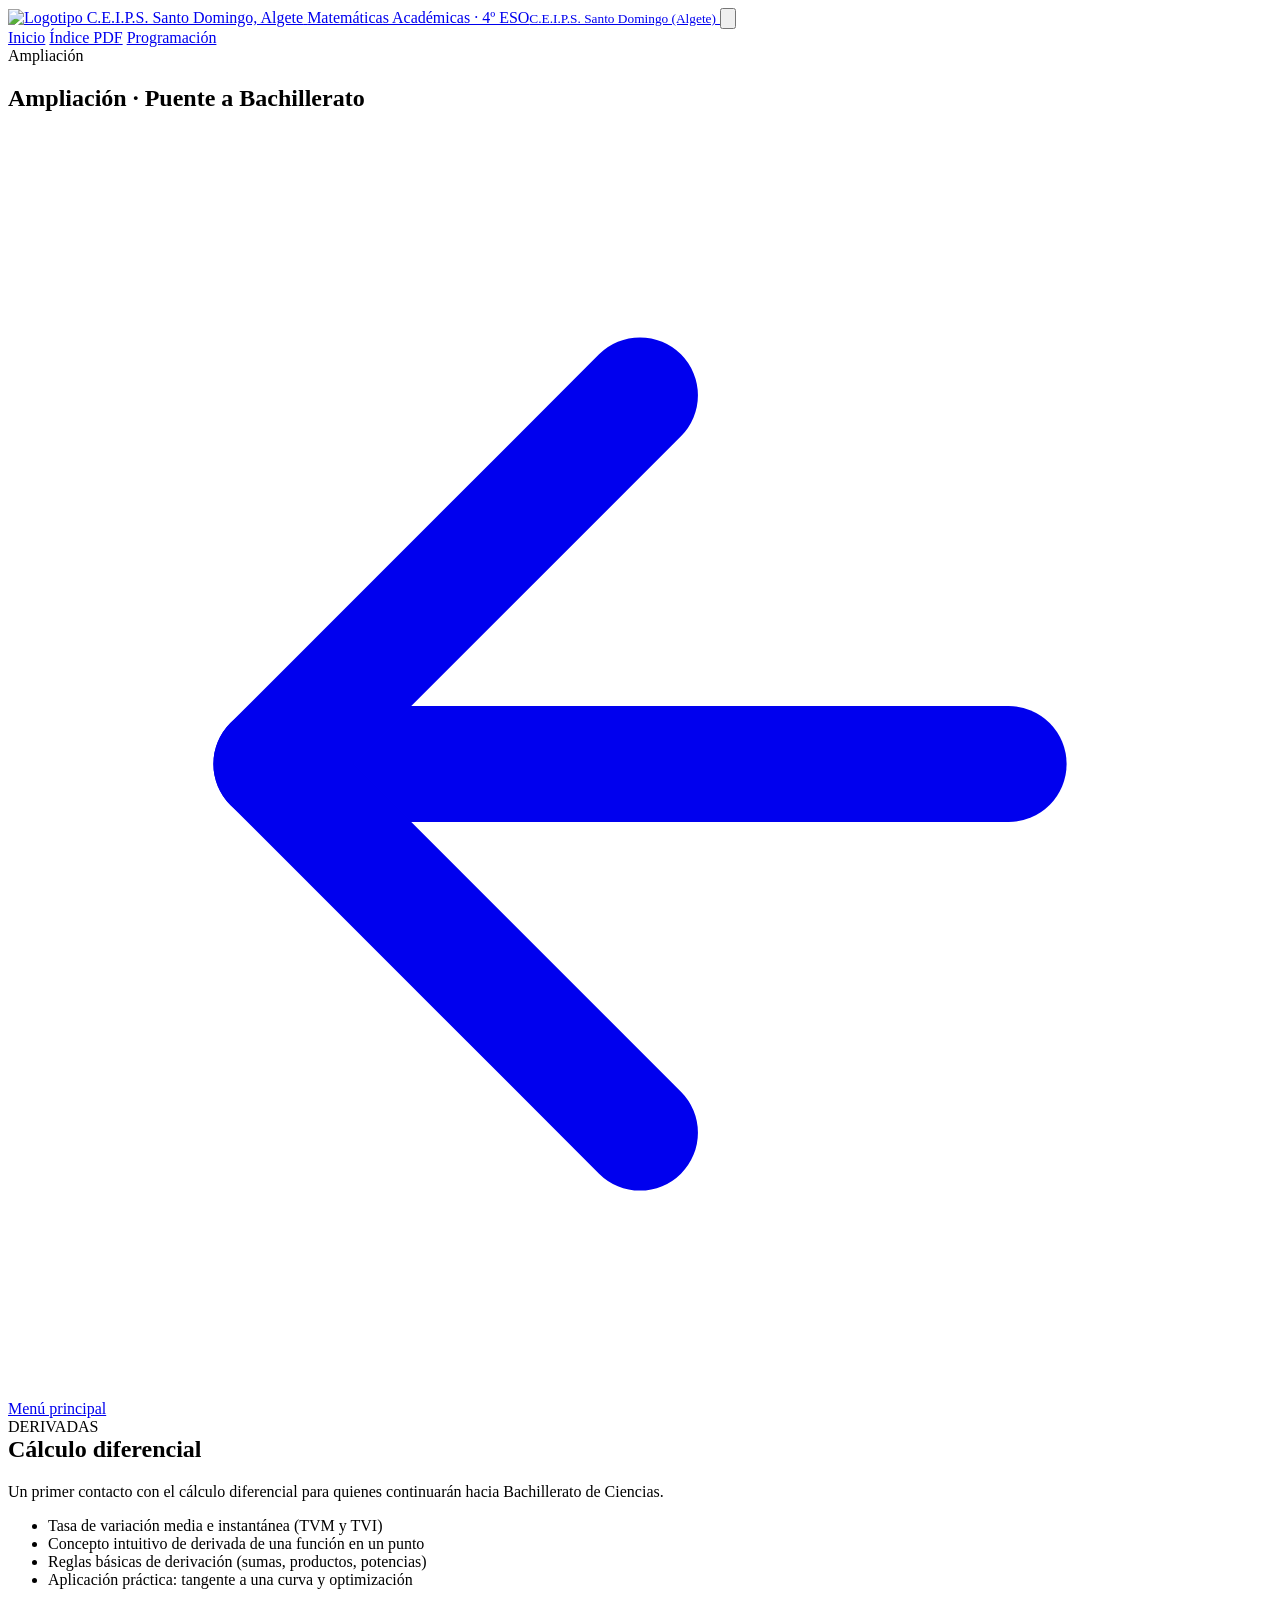
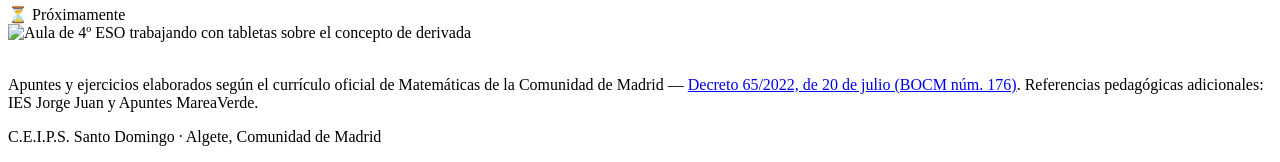
==== ampliacion.html @ df9bb8bc "Add files via upload" ====
<!DOCTYPE html>
<html lang="es">
<head>
  <meta charset="UTF-8">
  <meta name="viewport" content="width=device-width, initial-scale=1.0">
  <title>Ampliación · Puente a Bachillerato — Matemáticas 4º ESO</title>
  <meta name="description" content="Ampliación de cálculo diferencial: tasa de variación, concepto de derivada y reglas básicas de derivación.">
  <link rel="preconnect" href="https://fonts.googleapis.com">
  <link rel="preconnect" href="https://fonts.gstatic.com" crossorigin>
  <link href="https://fonts.googleapis.com/css2?family=Poppins:wght@500;600;700;800&family=Lato:wght@400;700;900&display=swap" rel="stylesheet">
  <link rel="icon" type="image/png" href="assets/img/logo.png">
  <link rel="stylesheet" href="css/base.css">
  <link rel="stylesheet" href="css/style.css">
  
</head>
<body>
  <header class="site-header">
    <div class="wrap">
      <a class="brand" href="index.html">
        <img src="assets/img/logo.png" alt="Logotipo C.E.I.P.S. Santo Domingo, Algete">
        <span class="brand-text">Matemáticas Académicas · 4º ESO<small>C.E.I.P.S. Santo Domingo (Algete)</small></span>
      </a>
      <button class="nav-toggle" data-nav-toggle aria-label="Abrir menú de navegación" aria-expanded="false">
        <svg viewBox="0 0 24 24" fill="none" stroke="currentColor" stroke-width="2" stroke-linecap="round"><path d="M4 6h16M4 12h16M4 18h16"/></svg>
      </button>
      <nav class="main-nav" data-main-nav>
        <a class="" href="index.html">Inicio</a>
        <a class="" href="indice.html">Índice PDF</a>
        <a class="" href="programacion.html">Programación</a>
      </nav>
    </div>
  </header>

  <main>
    <section class="bloque-banner" style="--bloque-tint:var(--bloque-amp-tint); --bloque-color:var(--bloque-amp)">
      <div class="wrap">
        <div class="titles">
          <span class="kicker">Ampliación</span>
          <h1>Ampliación · Puente a Bachillerato</h1>
        </div>
        <a class="btn back-btn" href="index.html"><svg viewBox="0 0 24 24" fill="none" stroke="currentColor" stroke-width="2.2" stroke-linecap="round" stroke-linejoin="round"><path d="M19 12H5"/><path d="M12 19l-7-7 7-7"/></svg> Menú principal</a>
      </div>
    </section>

    <section class="wrap temas-section">
      <div class="amp-layout">
        <div>
          <span class="tema-pill" style="background:var(--bloque-amp)">DERIVADAS</span>
          <h2 class="section-title" style="margin-top:var(--space-3)">Cálculo diferencial</h2>
          <p class="section-sub" style="margin-bottom:0">Un primer contacto con el cálculo diferencial para quienes
          continuarán hacia Bachillerato de Ciencias.</p>
          <ul><li>Tasa de variación media e instantánea (TVM y TVI)</li><li>Concepto intuitivo de derivada de una función en un punto</li><li>Reglas básicas de derivación (sumas, productos, potencias)</li><li>Aplicación práctica: tangente a una curva y optimización</li></ul>
          <span class="proximamente-tag">⏳ Próximamente</span>
        </div>
        <div class="amp-photo">
          <img src="assets/img/ampliacion.jpg" alt="Aula de 4º ESO trabajando con tabletas sobre el concepto de derivada">
        </div>
      </div>
    </section>
  </main>
  <footer class="site-footer">
    <div class="wrap">
      <img src="assets/img/logo.png" alt="" style="height:34px;opacity:.85" aria-hidden="true">
      <p>Apuntes y ejercicios elaborados según el currículo oficial de Matemáticas de la Comunidad de Madrid —
      <a href="https://www.bocm.es/eli/es-md/d/2022/07/20/65/con" target="_blank" rel="noopener">Decreto 65/2022, de 20 de julio (BOCM núm. 176)</a>.
      Referencias pedagógicas adicionales: IES Jorge Juan y Apuntes MareaVerde.</p>
      <p>C.E.I.P.S. Santo Domingo · Algete, Comunidad de Madrid</p>
    </div>
  </footer>
  <script src="js/app.js"></script>
</body>
</html>
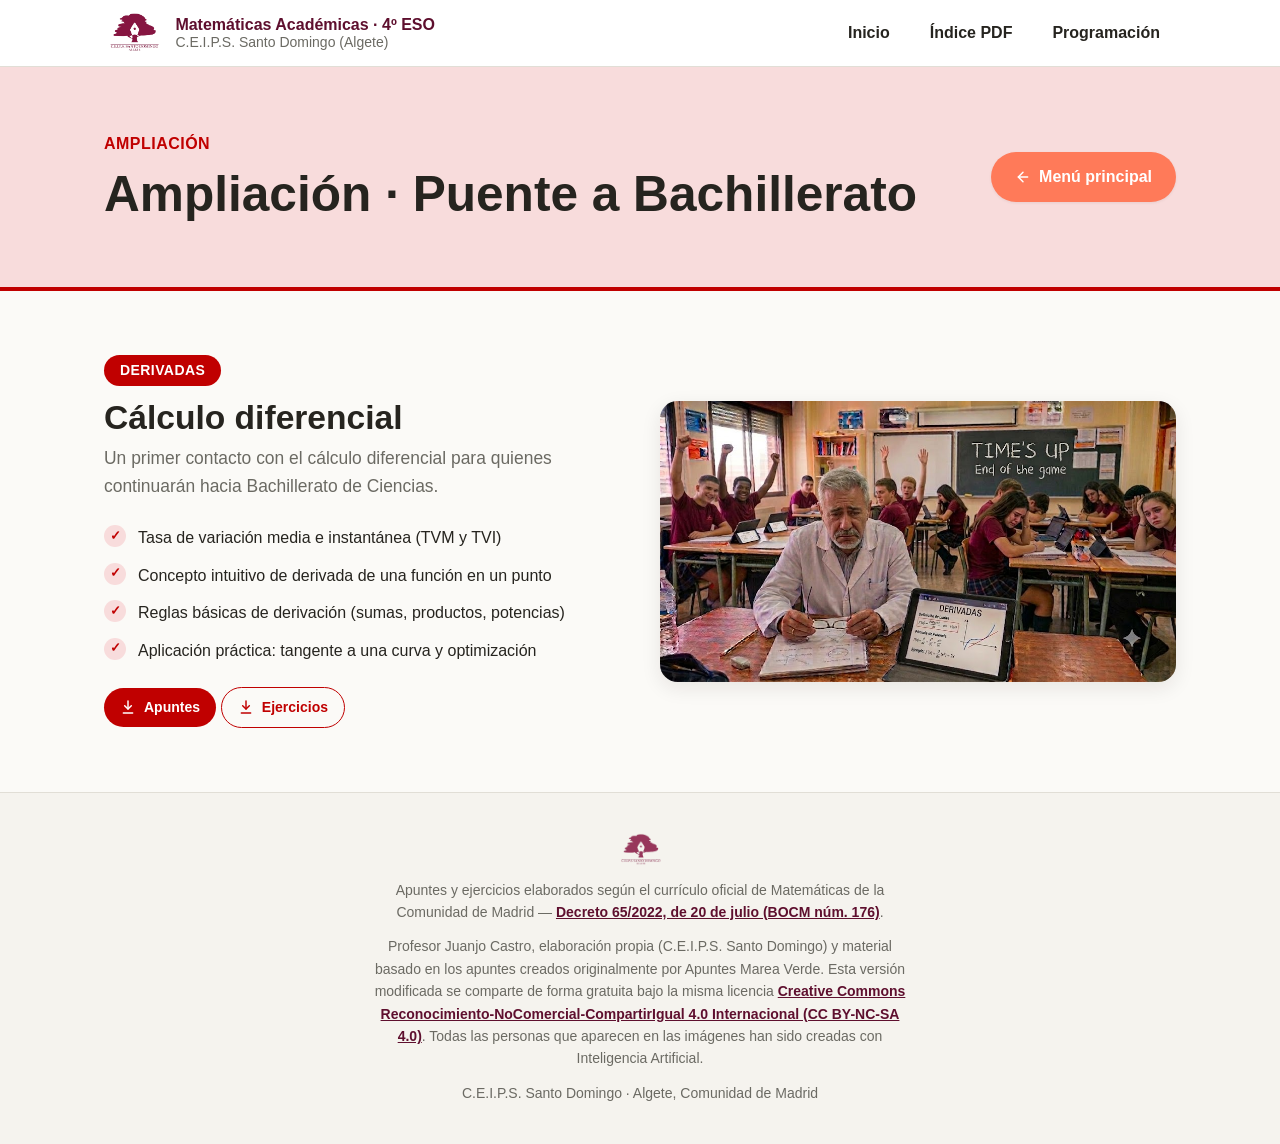
==== commit 8e326725: "Add files via upload" ====
--- a/ampliacion.html
+++ b/ampliacion.html
@@ -50,7 +50,10 @@
           <p class="section-sub" style="margin-bottom:0">Un primer contacto con el cálculo diferencial para quienes
           continuarán hacia Bachillerato de Ciencias.</p>
           <ul><li>Tasa de variación media e instantánea (TVM y TVI)</li><li>Concepto intuitivo de derivada de una función en un punto</li><li>Reglas básicas de derivación (sumas, productos, potencias)</li><li>Aplicación práctica: tangente a una curva y optimización</li></ul>
-          <span class="proximamente-tag">⏳ Próximamente</span>
+          <div class="btn-row">
+            <a class="btn btn-sm" style="--btn-color:var(--bloque-amp)" href="assets/pdf/T17_Apuntes_calculo_diferencial.pdf" target="_blank" rel="noopener"><svg viewBox="0 0 24 24" fill="none" stroke="currentColor" stroke-width="2.2" stroke-linecap="round" stroke-linejoin="round"><path d="M12 3v12"/><path d="M7 10l5 5 5-5"/><path d="M5 21h14"/></svg> Apuntes</a>
+            <a class="btn btn-sm btn-outline" style="--btn-color:var(--bloque-amp)" href="assets/pdf/T17_Ejercicios_calculo_diferencial.pdf" target="_blank" rel="noopener"><svg viewBox="0 0 24 24" fill="none" stroke="currentColor" stroke-width="2.2" stroke-linecap="round" stroke-linejoin="round"><path d="M12 3v12"/><path d="M7 10l5 5 5-5"/><path d="M5 21h14"/></svg> Ejercicios</a>
+          </div>
         </div>
         <div class="amp-photo">
           <img src="assets/img/ampliacion.jpg" alt="Aula de 4º ESO trabajando con tabletas sobre el concepto de derivada">
@@ -62,8 +65,11 @@
     <div class="wrap">
       <img src="assets/img/logo.png" alt="" style="height:34px;opacity:.85" aria-hidden="true">
       <p>Apuntes y ejercicios elaborados según el currículo oficial de Matemáticas de la Comunidad de Madrid —
-      <a href="https://www.bocm.es/eli/es-md/d/2022/07/20/65/con" target="_blank" rel="noopener">Decreto 65/2022, de 20 de julio (BOCM núm. 176)</a>.
-      Referencias pedagógicas adicionales: IES Jorge Juan y Apuntes MareaVerde.</p>
+      <a href="https://www.bocm.es/eli/es-md/d/2022/07/20/65/con" target="_blank" rel="noopener">Decreto 65/2022, de 20 de julio (BOCM núm. 176)</a>.</p>
+      <p>Profesor Juanjo Castro, elaboración propia (C.E.I.P.S. Santo Domingo) y material basado en los apuntes creados
+      originalmente por Apuntes Marea Verde. Esta versión modificada se comparte de forma gratuita bajo la misma licencia
+      <a href="https://creativecommons.org/licenses/by-nc-sa/4.0/deed.es" target="_blank" rel="noopener">Creative Commons Reconocimiento-NoComercial-CompartirIgual 4.0 Internacional (CC BY-NC-SA 4.0)</a>.
+      Todas las personas que aparecen en las imágenes han sido creadas con Inteligencia Artificial.</p>
       <p>C.E.I.P.S. Santo Domingo · Algete, Comunidad de Madrid</p>
     </div>
   </footer>
--- a/css/base.css
+++ b/css/base.css
@@ -0,0 +1,61 @@
+/* base.css — reset y fundamentos, ver skill website-building */
+*, *::before, *::after { box-sizing: border-box; margin: 0; padding: 0; }
+
+html {
+  -webkit-text-size-adjust: none;
+  text-size-adjust: none;
+  -webkit-font-smoothing: antialiased;
+  -moz-osx-font-smoothing: grayscale;
+  text-rendering: optimizeLegibility;
+  scroll-behavior: smooth;
+  scroll-padding-top: 90px;
+}
+
+body {
+  min-height: 100dvh;
+  line-height: 1.6;
+  font-family: var(--font-body, sans-serif);
+  font-size: var(--text-base);
+  color: var(--color-text);
+  background-color: var(--color-bg);
+}
+
+img, picture, video, canvas, svg { display: block; max-width: 100%; height: auto; }
+ul[role="list"], ol[role="list"] { list-style: none; }
+input, button, textarea, select { font: inherit; color: inherit; }
+
+h1, h2, h3, h4, h5, h6 { text-wrap: balance; line-height: 1.18; }
+p, li, figcaption { text-wrap: pretty; }
+
+::selection { background: color-mix(in oklab, var(--color-primary) 25%, transparent); color: var(--color-text); }
+
+:focus-visible {
+  outline: 2px solid var(--color-primary);
+  outline-offset: 3px;
+  border-radius: var(--radius-sm);
+}
+
+@media (prefers-reduced-motion: reduce) {
+  *, *::before, *::after {
+    animation-duration: 0.01ms !important;
+    animation-iteration-count: 1 !important;
+    transition-duration: 0.01ms !important;
+    scroll-behavior: auto !important;
+  }
+}
+
+button { cursor: pointer; background: none; border: none; }
+table { border-collapse: collapse; width: 100%; }
+
+a, button, [role="button"] {
+  transition: color 180ms cubic-bezier(.16,1,.3,1),
+              background 180ms cubic-bezier(.16,1,.3,1),
+              border-color 180ms cubic-bezier(.16,1,.3,1),
+              box-shadow 180ms cubic-bezier(.16,1,.3,1),
+              transform 180ms cubic-bezier(.16,1,.3,1);
+}
+
+.sr-only {
+  position: absolute; width: 1px; height: 1px; padding: 0; margin: -1px;
+  overflow: hidden; clip: rect(0,0,0,0); white-space: nowrap; border-width: 0;
+}
--- a/css/style.css
+++ b/css/style.css
@@ -0,0 +1,388 @@
+/* ============================================================
+   MATEMÁTICAS 4º ESO — C.E.I.P.S. SANTO DOMINGO (Algete)
+   Sitio de apuntes y ejercicios — réplica fiel del PPTX origen
+   ============================================================ */
+
+:root {
+  /* Tipografía fluida */
+  --text-xs: clamp(0.78rem, 0.74rem + 0.2vw, 0.875rem);
+  --text-sm: clamp(0.9rem, 0.85rem + 0.25vw, 1rem);
+  --text-base: clamp(1rem, 0.96rem + 0.2vw, 1.09rem);
+  --text-lg: clamp(1.15rem, 1.05rem + 0.5vw, 1.4rem);
+  --text-xl: clamp(1.5rem, 1.25rem + 1.1vw, 2.1rem);
+  --text-2xl: clamp(1.9rem, 1.35rem + 2.4vw, 3.1rem);
+  --text-hero: clamp(2.3rem, 1.4rem + 3.6vw, 4rem);
+
+  /* Espaciado (base 4px) */
+  --space-1: 0.25rem; --space-2: 0.5rem; --space-3: 0.75rem;
+  --space-4: 1rem; --space-5: 1.25rem; --space-6: 1.5rem;
+  --space-8: 2rem; --space-10: 2.5rem; --space-12: 3rem;
+  --space-16: 4rem; --space-20: 5rem; --space-24: 6rem;
+
+  /* Superficies */
+  --color-bg: #FBFAF7;
+  --color-surface: #FFFFFF;
+  --color-surface-2: #F5F3EE;
+  --color-border: #E1DED6;
+  --color-text: #26241F;
+  --color-text-muted: #6B6A63;
+  --color-text-faint: #A9A79E;
+
+  /* Marca del centro (logo maroon) */
+  --color-brand: #851540;
+  --color-brand-dark: #5E0F2E;
+
+  /* Bloque A · Sentido Numérico */
+  --bloque-a: #1E3A8A;
+  --bloque-a-tint: #DCE7FA;
+  /* Bloque B · Álgebra */
+  --bloque-b: #047857;
+  --bloque-b-tint: #DAF0E7;
+  /* Bloque C · Medida */
+  --bloque-c: #B45309;
+  --bloque-c-tint: #FBE9D6;
+  /* Bloque D · Geometría */
+  --bloque-d: #6D28D9;
+  --bloque-d-tint: #ECE4F8;
+  /* Bloque E · Funciones */
+  --bloque-e: #BE185D;
+  --bloque-e-tint: #FCE4EE;
+  --bloque-e-accent: #EAB308;
+  /* Bloque F · Estocástico */
+  --bloque-f: #0E7490;
+  --bloque-f-tint: #DCF0F5;
+  --bloque-f-accent: #DC2626;
+  /* Ampliación */
+  --bloque-amp: #C00000;
+  --bloque-amp-tint: #F8DCDC;
+
+  --radius-sm: 0.4rem;
+  --radius-md: 0.7rem;
+  --radius-lg: 1.1rem;
+  --radius-full: 9999px;
+
+  --shadow-sm: 0 1px 3px rgba(30,20,10,0.07);
+  --shadow-md: 0 6px 20px rgba(30,20,10,0.09);
+  --shadow-lg: 0 16px 40px rgba(30,20,10,0.14);
+
+  --font-display: 'Poppins', 'Segoe UI', sans-serif;
+  --font-body: 'Lato', 'Segoe UI', sans-serif;
+
+  --content-default: 1120px;
+  --content-narrow: 760px;
+}
+
+/* ---------------- Layout helpers ---------------- */
+.wrap {
+  max-width: var(--content-default);
+  margin-inline: auto;
+  padding-inline: var(--space-6);
+}
+.wrap-narrow {
+  max-width: var(--content-narrow);
+  margin-inline: auto;
+  padding-inline: var(--space-6);
+}
+section { padding-block: clamp(var(--space-12), 6vw, var(--space-24)); }
+
+/* ---------------- Header ---------------- */
+.site-header {
+  position: sticky; top: 0; z-index: 50;
+  background: rgba(255,255,255,0.92);
+  backdrop-filter: blur(10px);
+  border-bottom: 1px solid var(--color-border);
+}
+.site-header .wrap {
+  display: flex; align-items: center; justify-content: space-between;
+  padding-block: var(--space-3);
+  gap: var(--space-4);
+}
+.brand {
+  display: flex; align-items: center; gap: var(--space-3);
+  text-decoration: none; color: var(--color-text);
+}
+.brand img { height: 42px; width: auto; }
+.brand-text {
+  font-family: var(--font-display);
+  font-weight: 600;
+  font-size: var(--text-sm);
+  line-height: 1.2;
+  color: var(--color-brand-dark);
+}
+.brand-text small { display: block; font-weight: 400; color: var(--color-text-muted); font-size: var(--text-xs); }
+
+.main-nav { display: flex; gap: var(--space-2); align-items: center; }
+.main-nav a {
+  font-family: var(--font-body);
+  font-weight: 600;
+  font-size: var(--text-sm);
+  color: var(--color-text);
+  text-decoration: none;
+  padding: var(--space-2) var(--space-4);
+  border-radius: var(--radius-full);
+}
+.main-nav a:hover, .main-nav a:focus-visible { background: var(--color-surface-2); }
+.main-nav a.active { background: var(--color-brand); color: white; }
+
+.nav-toggle { display: none; }
+
+@media (max-width: 720px) {
+  .main-nav { position: fixed; inset: 64px var(--space-4) auto var(--space-4);
+    background: var(--color-surface); border: 1px solid var(--color-border);
+    border-radius: var(--radius-lg); box-shadow: var(--shadow-lg);
+    flex-direction: column; align-items: stretch; padding: var(--space-3);
+    display: none; }
+  .main-nav.open { display: flex; }
+  .main-nav a { text-align: left; }
+  .nav-toggle {
+    display: inline-flex; align-items: center; justify-content: center;
+    width: 42px; height: 42px; border-radius: var(--radius-md);
+    border: 1px solid var(--color-border); background: var(--color-surface);
+  }
+}
+
+/* ---------------- Pill badge ---------------- */
+.badge-pill {
+  display: inline-flex; align-items: center; gap: var(--space-2);
+  background: var(--bloque-a-tint); color: var(--color-brand-dark);
+  font-family: var(--font-body); font-weight: 700; font-size: var(--text-xs);
+  letter-spacing: 0.03em; text-transform: uppercase;
+  padding: var(--space-2) var(--space-5); border-radius: var(--radius-full);
+}
+.badge-pill svg { width: 15px; height: 15px; flex-shrink: 0; }
+.section-title svg { width: 22px; height: 22px; flex-shrink: 0; color: var(--color-brand); }
+
+/* ---------------- Hero / Portada ---------------- */
+.hero {
+  text-align: center;
+  padding-block: clamp(var(--space-16), 8vw, var(--space-24)) var(--space-12);
+}
+.hero img.hero-logo { height: 120px; width: auto; margin-inline: auto; margin-bottom: var(--space-6); }
+.hero h1 {
+  font-family: var(--font-display);
+  font-weight: 700;
+  font-size: var(--text-hero);
+  color: var(--color-brand-dark);
+  margin-block: var(--space-5) var(--space-4);
+}
+.hero h1 span { display: block; font-size: 0.42em; font-weight: 500; color: var(--color-text-muted); margin-top: var(--space-2); }
+.hero p.lead {
+  max-width: 62ch; margin-inline: auto; color: var(--color-text-muted);
+  font-size: var(--text-lg); line-height: 1.55;
+}
+
+/* ---------------- Menu principal (grid de bloques) ---------------- */
+.section-title {
+  display: flex; align-items: center; gap: var(--space-3);
+  font-family: var(--font-display); font-weight: 700;
+  font-size: var(--text-xl); color: var(--color-text);
+  margin-bottom: var(--space-2);
+}
+.section-sub { color: var(--color-text-muted); margin-bottom: var(--space-10); max-width: 65ch; }
+
+.menu-grid {
+  display: grid; grid-template-columns: repeat(3, 1fr); gap: var(--space-6);
+}
+.menu-grid .card-full { grid-column: 1 / -1; }
+@media (max-width: 880px) { .menu-grid { grid-template-columns: repeat(2, 1fr); } }
+@media (max-width: 600px) { .menu-grid { grid-template-columns: 1fr; } }
+
+.bloque-card {
+  background: var(--color-surface);
+  border: 1.5px solid var(--card-color, var(--color-border));
+  border-radius: var(--radius-lg);
+  padding: var(--space-6);
+  display: flex; flex-direction: column; gap: var(--space-3);
+  box-shadow: var(--shadow-sm);
+  transition: transform 200ms cubic-bezier(.16,1,.3,1), box-shadow 200ms cubic-bezier(.16,1,.3,1);
+}
+.bloque-card:hover { transform: translateY(-3px); box-shadow: var(--shadow-md); }
+.bloque-card .kicker {
+  font-family: var(--font-display); font-weight: 700; font-size: var(--text-xs);
+  text-transform: uppercase; letter-spacing: 0.04em; color: var(--card-color);
+}
+.bloque-card h3 { font-family: var(--font-display); font-weight: 700; font-size: var(--text-lg); color: var(--color-text); }
+.bloque-card p { color: var(--color-text-muted); font-size: var(--text-sm); flex: 1; }
+.bloque-card .btn { align-self: flex-start; }
+
+/* ---------------- Buttons ---------------- */
+.btn {
+  display: inline-flex; align-items: center; gap: var(--space-2);
+  font-family: var(--font-body); font-weight: 700; font-size: var(--text-sm);
+  padding: var(--space-3) var(--space-6);
+  border-radius: var(--radius-full);
+  text-decoration: none;
+  background: var(--btn-color, var(--color-brand));
+  color: white;
+  border: none;
+}
+.btn:hover, .btn:focus-visible { filter: brightness(1.08); transform: translateY(-1px); }
+.btn.btn-outline {
+  background: transparent; color: var(--btn-color, var(--color-brand));
+  border: 1.5px solid var(--btn-color, var(--color-brand));
+}
+.btn.btn-light {
+  background: rgba(255,255,255,0.92); color: var(--color-text);
+}
+.btn.btn-sm { padding: var(--space-2) var(--space-4); font-size: var(--text-xs); }
+.btn svg { width: 16px; height: 16px; flex-shrink: 0; }
+.btn.btn-disabled {
+  background: var(--color-surface-2); color: var(--color-text-faint);
+  cursor: not-allowed; pointer-events: none;
+}
+
+/* ---------------- Bloque detail page ---------------- */
+.bloque-banner {
+  position: relative;
+  padding-block: clamp(var(--space-10), 6vw, var(--space-16));
+  background: var(--bloque-tint);
+  border-bottom: 4px solid var(--bloque-color);
+}
+.bloque-banner .wrap { display: flex; align-items: center; justify-content: space-between; gap: var(--space-6); flex-wrap: wrap; }
+.bloque-banner .titles { display: flex; flex-direction: column; gap: var(--space-2); }
+.bloque-banner .kicker {
+  font-family: var(--font-body); font-weight: 700; font-size: var(--text-sm);
+  color: var(--bloque-color); text-transform: uppercase; letter-spacing: 0.03em;
+}
+.bloque-banner h1 {
+  font-family: var(--font-display); font-weight: 700; font-size: var(--text-2xl);
+  color: var(--color-text);
+}
+.bloque-banner .back-btn {
+  background: #FF7A59; color: white; box-shadow: var(--shadow-sm);
+}
+
+.bloque-photo {
+  position: relative; height: clamp(220px, 32vw, 420px);
+  overflow: hidden;
+}
+.bloque-photo img { width: 100%; height: 100%; object-fit: cover; object-position: center 30%; }
+.bloque-photo::after {
+  content: ''; position: absolute; inset: 0;
+  background: linear-gradient(180deg, rgba(0,0,0,0.05) 0%, rgba(20,18,15,0.55) 100%);
+}
+
+.temas-section { padding-block: clamp(var(--space-10), 5vw, var(--space-16)); }
+.temas-grid {
+  display: grid; grid-template-columns: repeat(auto-fit, minmax(280px, 1fr));
+  gap: var(--space-6);
+  margin-top: var(--space-8);
+}
+.tema-card {
+  background: var(--color-surface);
+  border: 1px solid var(--color-border);
+  border-top: 4px solid var(--bloque-color);
+  border-radius: var(--radius-lg);
+  padding: var(--space-6);
+  display: flex; flex-direction: column; gap: var(--space-3);
+  box-shadow: var(--shadow-sm);
+}
+.tema-pill {
+  display: inline-flex; width: fit-content;
+  background: var(--color-brand-dark); color: white;
+  font-family: var(--font-body); font-weight: 700; font-size: var(--text-xs);
+  padding: var(--space-1) var(--space-4); border-radius: var(--radius-full);
+  letter-spacing: 0.03em;
+}
+.tema-card h3 { font-family: var(--font-display); font-weight: 700; font-size: var(--text-lg); color: var(--bloque-color); }
+.tema-card p { color: var(--color-text-muted); font-size: var(--text-sm); flex: 1; }
+.tema-card .btn-row { display: flex; gap: var(--space-3); flex-wrap: wrap; }
+.tema-card.proximamente { opacity: 0.72; }
+.tema-card .proximamente-tag {
+  display: inline-flex; width: fit-content; align-items: center; gap: var(--space-1);
+  background: var(--color-surface-2); color: var(--color-text-muted);
+  font-size: var(--text-xs); font-weight: 700; padding: var(--space-1) var(--space-3);
+  border-radius: var(--radius-full); text-transform: uppercase; letter-spacing: 0.03em;
+}
+
+/* ---------------- Ampliación (layout distinto: foto lateral) ---------------- */
+.amp-layout {
+  display: grid; grid-template-columns: 1fr 1fr; gap: var(--space-10);
+  align-items: center;
+}
+@media (max-width: 800px) { .amp-layout { grid-template-columns: 1fr; } }
+.amp-layout .amp-photo { border-radius: var(--radius-lg); overflow: hidden; box-shadow: var(--shadow-md); }
+.amp-layout .amp-photo img { width: 100%; height: 100%; object-fit: cover; }
+.amp-layout ul { display: flex; flex-direction: column; gap: var(--space-3); margin-block: var(--space-6); }
+.amp-layout li {
+  display: flex; gap: var(--space-3); align-items: flex-start;
+  color: var(--color-text); font-size: var(--text-sm);
+}
+.amp-layout li::before {
+  content: '✓'; color: var(--bloque-amp); font-weight: 700; flex-shrink: 0;
+  width: 22px; height: 22px; border-radius: 50%; background: var(--bloque-amp-tint);
+  display: flex; align-items: center; justify-content: center; font-size: 0.8em;
+}
+
+/* ---------------- Recursos / callout ---------------- */
+.callout-dark {
+  background: #1D1B18; color: #F3F1EA;
+  border-radius: var(--radius-lg);
+  padding: clamp(var(--space-8), 4vw, var(--space-12));
+  text-align: center;
+  background-image:
+    repeating-linear-gradient(0deg, rgba(255,255,255,0.02) 0 1px, transparent 1px 40px),
+    repeating-linear-gradient(90deg, rgba(255,255,255,0.02) 0 1px, transparent 1px 40px);
+}
+.callout-dark p { font-family: var(--font-display); font-size: var(--text-lg); font-weight: 600; max-width: 64ch; margin-inline: auto; }
+
+/* ---------------- Índice / tabla ---------------- */
+.index-table-wrap { overflow-x: auto; border-radius: var(--radius-lg); box-shadow: var(--shadow-sm); border: 1px solid var(--color-border); }
+table.index-table { width: 100%; border-collapse: collapse; min-width: 720px; background: var(--color-surface); }
+table.index-table th {
+  background: var(--color-brand); color: white;
+  font-family: var(--font-body); font-weight: 700; font-size: var(--text-sm);
+  text-align: left; padding: var(--space-4) var(--space-5);
+}
+table.index-table td { padding: var(--space-4) var(--space-5); font-size: var(--text-sm); border-bottom: 1px solid var(--color-border); vertical-align: middle; }
+table.index-table tr:nth-child(even) td { background: var(--color-surface-2); }
+table.index-table .tema-num { font-weight: 700; color: var(--color-brand-dark); white-space: nowrap; }
+table.index-table .dl-links { display: flex; gap: var(--space-2); flex-wrap: wrap; }
+table.index-table .bloque-tag {
+  display: inline-block; padding: var(--space-1) var(--space-3); border-radius: var(--radius-full);
+  font-size: var(--text-xs); font-weight: 700; color: white; white-space: nowrap;
+}
+
+/* ---------------- Programación (stat card) ---------------- */
+.stat-layout { display: grid; grid-template-columns: 1fr 1.4fr; gap: var(--space-10); align-items: start; }
+@media (max-width: 800px) { .stat-layout { grid-template-columns: 1fr; } }
+.stat-card {
+  background: var(--bloque-a-tint); border-radius: var(--radius-lg);
+  padding: var(--space-10); text-align: center;
+}
+.stat-card .num { font-family: var(--font-display); font-weight: 800; font-size: clamp(3.5rem, 10vw, 6rem); color: var(--bloque-a); line-height: 1; }
+.stat-card p { color: var(--color-text-muted); font-weight: 600; margin-top: var(--space-3); }
+
+.sources-panel h3 { font-family: var(--font-display); font-weight: 700; font-size: var(--text-lg); margin-bottom: var(--space-4); }
+.sources-panel ul { display: flex; flex-direction: column; gap: var(--space-4); }
+.sources-panel li { border-left: 3px solid var(--color-brand); padding-left: var(--space-4); }
+.sources-panel li strong { display: block; font-family: var(--font-body); }
+.sources-panel li span { color: var(--color-text-muted); font-size: var(--text-sm); }
+
+/* ---------------- Footer ---------------- */
+.site-footer {
+  border-top: 1px solid var(--color-border);
+  padding-block: var(--space-10);
+  background: var(--color-surface-2);
+}
+.site-footer .wrap { display: flex; flex-direction: column; gap: var(--space-3); align-items: center; text-align: center; }
+.site-footer p { color: var(--color-text-muted); font-size: var(--text-xs); max-width: 70ch; }
+.site-footer a { color: var(--color-brand-dark); font-weight: 600; }
+
+/* ---------------- Misc ---------------- */
+.icon-badge {
+  width: 40px; height: 40px; border-radius: var(--radius-md);
+  background: var(--bloque-tint, var(--color-surface-2));
+  color: var(--bloque-color, var(--color-brand));
+  display: flex; align-items: center; justify-content: center;
+  flex-shrink: 0;
+}
+.icon-badge svg { width: 22px; height: 22px; }
+
+.page-hero {
+  padding-block: clamp(var(--space-10), 5vw, var(--space-16)) var(--space-8);
+  text-align: center;
+}
+.page-hero h1 { font-family: var(--font-display); font-weight: 700; font-size: var(--text-2xl); color: var(--color-brand-dark); display: flex; align-items: center; justify-content: center; gap: var(--space-3); flex-wrap: wrap; }
+.page-hero h1 svg { width: 34px; height: 34px; flex-shrink: 0; color: var(--color-brand); }
+.page-hero p { color: var(--color-text-muted); max-width: 60ch; margin-inline: auto; margin-top: var(--space-3); }
